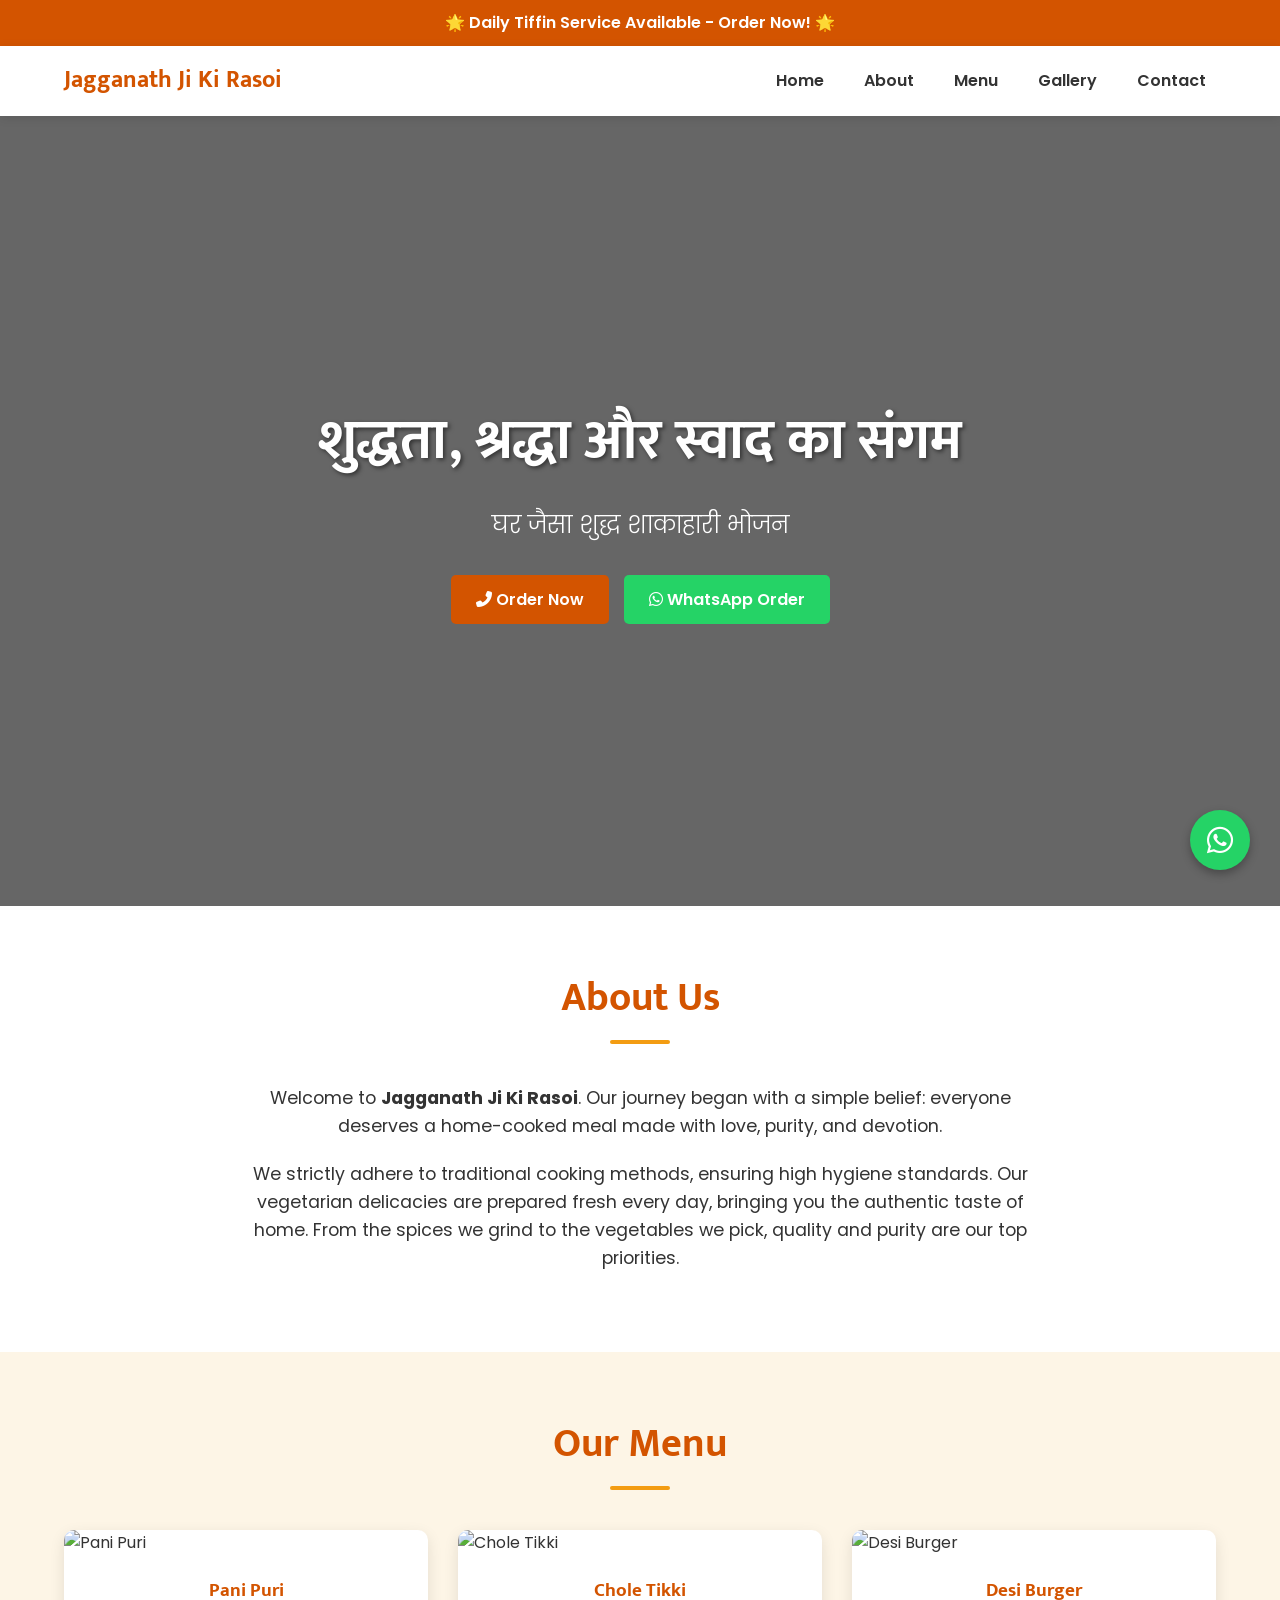
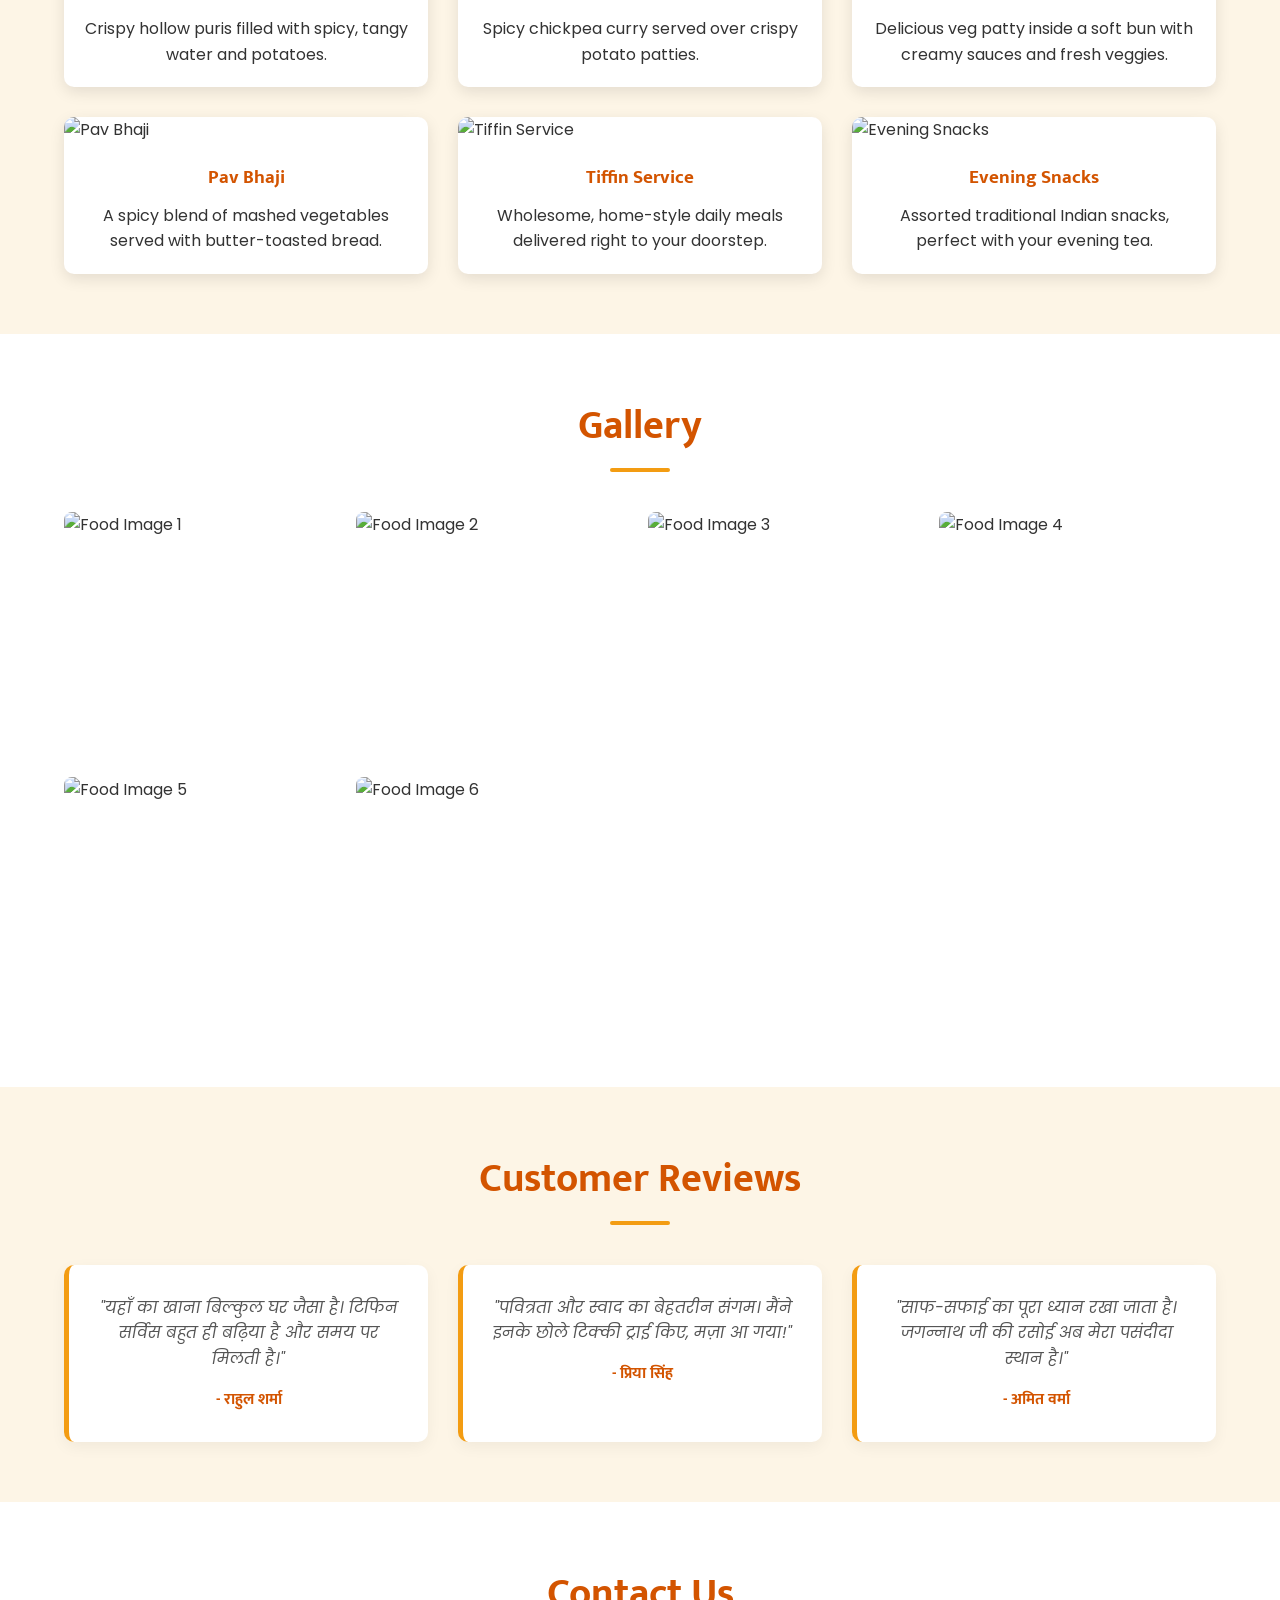
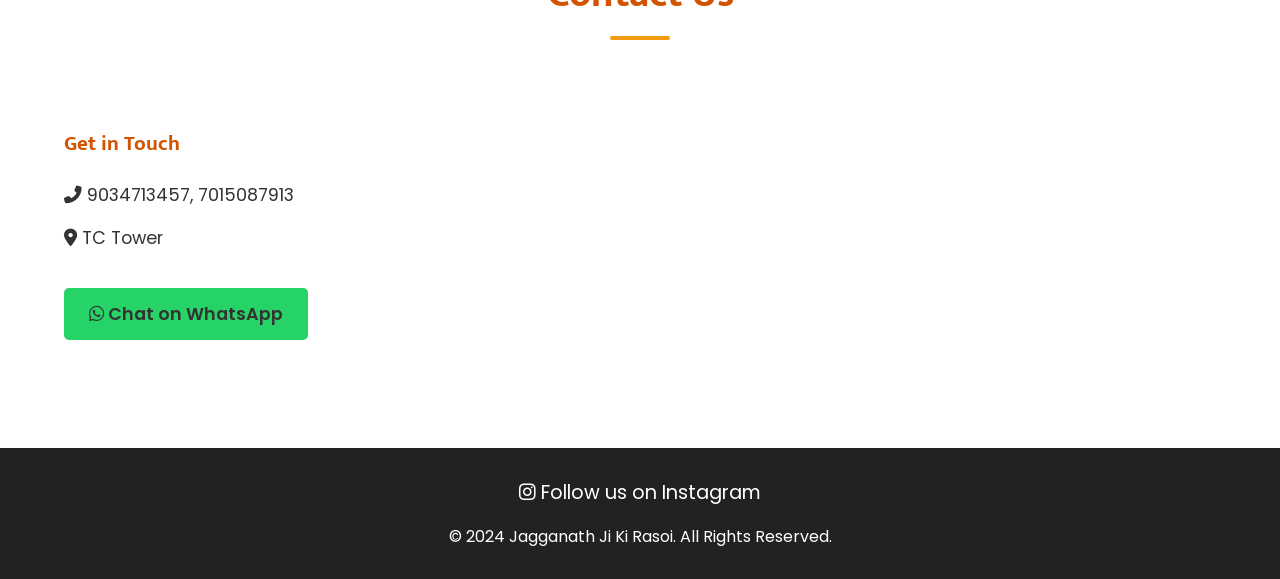
==== index.html @ ea71db80 "Add files via upload" ====
<!DOCTYPE html>
<html lang="hi">
<head>
    <meta charset="UTF-8">
    <meta name="viewport" content="width=device-width, initial-scale=1.0">
    <title>Jagganath Ji Ki Rasoi - शुद्धता, श्रद्धा और स्वाद का संगम</title>
    <link rel="stylesheet" href="style.css">
    <!-- Google Fonts -->
    <link href="https://fonts.googleapis.com/css2?family=Mukta:wght@300;400;600;700&family=Poppins:wght@300;400;600;700&display=swap" rel="stylesheet">
    <!-- Font Awesome for Icons -->
    <link rel="stylesheet" href="https://cdnjs.cloudflare.com/ajax/libs/font-awesome/6.4.0/css/all.min.css">
</head>
<body>
    <!-- Top Banner -->
    <div class="top-banner">
        <span>🌟 Daily Tiffin Service Available - Order Now! 🌟</span>
    </div>

    <!-- Header / Navbar -->
    <header id="header">
        <div class="container navbar">
            <div class="logo">
                <a href="#home">Jagganath Ji Ki Rasoi</a>
            </div>
            <div class="menu-toggle" id="mobile-menu">
                <i class="fas fa-bars"></i>
            </div>
            <nav>
                <ul class="nav-list">
                    <li><a href="#home">Home</a></li>
                    <li><a href="#about">About</a></li>
                    <li><a href="#menu">Menu</a></li>
                    <li><a href="#gallery">Gallery</a></li>
                    <li><a href="#contact">Contact</a></li>
                </ul>
            </nav>
        </div>
    </header>

    <!-- Hero Section -->
    <section id="home" class="hero fade-in">
        <div class="hero-content">
            <h1>शुद्धता, श्रद्धा और स्वाद का संगम</h1>
            <p>घर जैसा शुद्ध शाकाहारी भोजन</p>
            <div class="hero-buttons">
                <a href="tel:9034713457" class="btn btn-primary"><i class="fas fa-phone-alt"></i> Order Now</a>
                <a href="https://wa.me/919034713457?text=Hello%20Jagganath%20Ji%20Ki%20Rasoi,%20I%20would%20like%20to%20order%20food." target="_blank" class="btn btn-whatsapp"><i class="fab fa-whatsapp"></i> WhatsApp Order</a>
            </div>
        </div>
    </section>

    <!-- About Section -->
    <section id="about" class="about section fade-in">
        <div class="container">
            <h2 class="section-title">About Us</h2>
            <div class="about-content">
                <div class="about-text">
                    <p>Welcome to <strong>Jagganath Ji Ki Rasoi</strong>. Our journey began with a simple belief: everyone deserves a home-cooked meal made with love, purity, and devotion.</p>
                    <p>We strictly adhere to traditional cooking methods, ensuring high hygiene standards. Our vegetarian delicacies are prepared fresh every day, bringing you the authentic taste of home. From the spices we grind to the vegetables we pick, quality and purity are our top priorities.</p>
                </div>
            </div>
        </div>
    </section>

    <!-- Menu Section -->
    <section id="menu" class="menu section bg-light fade-in">
        <div class="container">
            <h2 class="section-title">Our Menu</h2>
            <div class="menu-grid" id="menu-grid">
                <!-- Products will be dynamically loaded here from script.js -->
            </div>
        </div>
    </section>

    <!-- Gallery Section -->
    <section id="gallery" class="gallery section fade-in">
        <div class="container">
            <h2 class="section-title">Gallery</h2>
            <div class="gallery-grid">
                <img src="https://images.unsplash.com/photo-1589302168068-964664d93dc0?ixlib=rb-4.0.3&auto=format&fit=crop&w=500&q=60" alt="Food Image 1" class="gallery-img">
                <img src="https://images.unsplash.com/photo-1585937421612-70a008356fbe?ixlib=rb-4.0.3&auto=format&fit=crop&w=500&q=60" alt="Food Image 2" class="gallery-img">
                <img src="https://images.unsplash.com/photo-1601050690597-df0568f70950?ixlib=rb-4.0.3&auto=format&fit=crop&w=500&q=60" alt="Food Image 3" class="gallery-img">
                <img src="https://images.unsplash.com/photo-1565557623262-b51c2513a641?ixlib=rb-4.0.3&auto=format&fit=crop&w=500&q=60" alt="Food Image 4" class="gallery-img">
                <img src="https://images.unsplash.com/photo-1546069901-ba9599a7e63c?ixlib=rb-4.0.3&auto=format&fit=crop&w=500&q=60" alt="Food Image 5" class="gallery-img">
                <img src="https://images.unsplash.com/photo-1606491956689-2ea866880c84?ixlib=rb-4.0.3&auto=format&fit=crop&w=500&q=60" alt="Food Image 6" class="gallery-img">
            </div>
        </div>
    </section>

    <!-- Lightbox for Gallery -->
    <div id="lightbox" class="lightbox">
        <span class="close-lightbox">&times;</span>
        <img class="lightbox-content" id="lightbox-img">
    </div>

    <!-- Testimonials Section -->
    <section id="testimonials" class="testimonials section bg-light fade-in">
        <div class="container">
            <h2 class="section-title">Customer Reviews</h2>
            <div class="testimonial-grid">
                <div class="testimonial-card">
                    <p class="review">"यहाँ का खाना बिल्कुल घर जैसा है। टिफिन सर्विस बहुत ही बढ़िया है और समय पर मिलती है।"</p>
                    <h4>- राहुल शर्मा</h4>
                </div>
                <div class="testimonial-card">
                    <p class="review">"पवित्रता और स्वाद का बेहतरीन संगम। मैंने इनके छोले टिक्की ट्राई किए, मज़ा आ गया!"</p>
                    <h4>- प्रिया सिंह</h4>
                </div>
                <div class="testimonial-card">
                    <p class="review">"साफ-सफाई का पूरा ध्यान रखा जाता है। जगन्नाथ जी की रसोई अब मेरा पसंदीदा स्थान है।"</p>
                    <h4>- अमित वर्मा</h4>
                </div>
            </div>
        </div>
    </section>

    <!-- Contact Section -->
    <section id="contact" class="contact section fade-in">
        <div class="container">
            <h2 class="section-title">Contact Us</h2>
            <div class="contact-content">
                <div class="contact-info">
                    <h3>Get in Touch</h3>
                    <p><i class="fas fa-phone-alt"></i> <a href="tel:9034713457">9034713457</a>, <a href="tel:7015087913">7015087913</a></p>
                    <p><i class="fas fa-map-marker-alt"></i> TC Tower</p>
                    <a href="https://wa.me/919034713457?text=Hello%20Jagganath%20Ji%20Ki%20Rasoi" target="_blank" class="btn btn-whatsapp mt-2"><i class="fab fa-whatsapp"></i> Chat on WhatsApp</a>
                </div>
                <div class="contact-map">
                    <!-- Embedded Google Map placeholder for TC Tower -->
                    <iframe src="https://maps.app.goo.gl/VBDymufey191ksJdA" width="100%" height="300" style="border:0;" allowfullscreen="" loading="lazy"></iframe>
                </div>
            </div>
        </div>
    </section>

    <!-- Footer -->
    <footer>
        <div class="container footer-content">
            <div class="social-links">
                <a href="#" target="_blank"><i class="fab fa-instagram"></i> Follow us on Instagram</a>
            </div>
            <p>&copy; 2024 Jagganath Ji Ki Rasoi. All Rights Reserved.</p>
        </div>
    </footer>

    <!-- Floating WhatsApp Button -->
    <a href="https://wa.me/919034713457?text=Hello%20Jagganath%20Ji%20Ki%20Rasoi" target="_blank" class="floating-whatsapp">
        <i class="fab fa-whatsapp"></i>
    </a>

    <script src="script.js"></script>
</body>
</html>
---- style.css ----
/* Reset and Base Styles */
* {
    margin: 0;
    padding: 0;
    box-sizing: border-box;
}

:root {
    --primary-color: #d35400; /* Deep Orange */
    --secondary-color: #f39c12; /* Saffron Yellow */
    --accent-color: #e67e22; /* Carrot Orange */
    --text-color: #333333;
    --light-bg: #fdf5e6; /* Light Brown/Cream */
    --white: #ffffff;
    --whatsapp-green: #25D366;
    --transition: all 0.3s ease;
}

html {
    scroll-behavior: smooth;
    font-size: 16px;
}

body {
    font-family: 'Poppins', sans-serif;
    color: var(--text-color);
    background-color: var(--white);
    line-height: 1.6;
    overflow-x: hidden;
}

h1, h2, h3, h4, h5, h6 {
    font-family: 'Mukta', sans-serif;
}

a {
    text-decoration: none;
    color: inherit;
}

ul {
    list-style: none;
}

.container {
    width: 90%;
    max-width: 1200px;
    margin: 0 auto;
}

.section {
    padding: 60px 0;
}

.bg-light {
    background-color: var(--light-bg);
}

.section-title {
    text-align: center;
    font-size: 2.5rem;
    color: var(--primary-color);
    margin-bottom: 40px;
    position: relative;
}

.section-title::after {
    content: '';
    display: block;
    width: 60px;
    height: 4px;
    background-color: var(--secondary-color);
    margin: 10px auto 0;
    border-radius: 2px;
}

/* Top Banner */
.top-banner {
    background-color: var(--primary-color);
    color: var(--white);
    text-align: center;
    padding: 10px 0;
    font-size: 1rem;
    font-weight: 600;
}

/* Header & Navbar */
header {
    background-color: var(--white);
    box-shadow: 0 2px 10px rgba(0, 0, 0, 0.1);
    position: sticky;
    top: 0;
    z-index: 1000;
    transition: var(--transition);
}

header.scrolled {
    padding: 5px 0;
}

.navbar {
    display: flex;
    justify-content: space-between;
    align-items: center;
    height: 70px;
}

.logo a {
    font-size: 1.5rem;
    font-weight: 700;
    color: var(--primary-color);
    font-family: 'Mukta', sans-serif;
}

.nav-list {
    display: flex;
    gap: 20px;
}

.nav-list li a {
    font-weight: 600;
    padding: 10px;
    transition: var(--transition);
}

.nav-list li a:hover {
    color: var(--accent-color);
}

.menu-toggle {
    display: none;
    font-size: 1.5rem;
    cursor: pointer;
    color: var(--primary-color);
}

/* Hero Section */
.hero {
    height: calc(100vh - 70px - 40px); /* Subtract header and banner */
    min-height: 500px;
    background: linear-gradient(rgba(0,0,0,0.6), rgba(0,0,0,0.6)), url('https://images.unsplash.com/photo-1517244683847-7456b63c5969?ixlib=rb-4.0.3&auto=format&fit=crop&w=1920&q=80') center/cover no-repeat;
    display: flex;
    align-items: center;
    justify-content: center;
    text-align: center;
    color: var(--white);
}

.hero-content h1 {
    font-size: 3.5rem;
    margin-bottom: 20px;
    text-shadow: 2px 2px 4px rgba(0,0,0,0.5);
}

.hero-content p {
    font-size: 1.5rem;
    margin-bottom: 30px;
    font-weight: 300;
}

.hero-buttons {
    display: flex;
    gap: 15px;
    justify-content: center;
    flex-wrap: wrap;
}

.btn {
    display: inline-block;
    padding: 12px 25px;
    border-radius: 5px;
    font-weight: 600;
    transition: var(--transition);
    cursor: pointer;
}

.btn-primary {
    background-color: var(--primary-color);
    color: var(--white);
}

.btn-primary:hover {
    background-color: var(--accent-color);
}

.btn-whatsapp {
    background-color: var(--whatsapp-green);
    color: var(--white);
}

.btn-whatsapp:hover {
    background-color: #20b858;
}

/* About Section */
.about-content {
    max-width: 800px;
    margin: 0 auto;
    text-align: center;
    font-size: 1.1rem;
}

.about-text p {
    margin-bottom: 20px;
}

/* Menu Section */
.menu-grid {
    display: grid;
    grid-template-columns: repeat(auto-fit, minmax(300px, 1fr));
    gap: 30px;
}

.menu-card {
    background-color: var(--white);
    border-radius: 10px;
    overflow: hidden;
    box-shadow: 0 5px 15px rgba(0,0,0,0.1);
    transition: var(--transition);
}

.menu-card:hover {
    transform: translateY(-5px);
    box-shadow: 0 8px 25px rgba(0,0,0,0.15);
}

.menu-card img {
    width: 100%;
    height: 200px;
    object-fit: cover;
}

.card-content {
    padding: 20px;
    text-align: center;
}

.card-content h3 {
    color: var(--primary-color);
    margin-bottom: 10px;
}

/* Gallery Section */
.gallery-grid {
    display: grid;
    grid-template-columns: repeat(auto-fit, minmax(250px, 1fr));
    gap: 15px;
}

.gallery-img {
    width: 100%;
    height: 250px;
    object-fit: cover;
    border-radius: 8px;
    cursor: pointer;
    transition: var(--transition);
}

.gallery-img:hover {
    transform: scale(1.03);
    box-shadow: 0 5px 15px rgba(0,0,0,0.2);
}

/* Lightbox */
.lightbox {
    display: none;
    position: fixed;
    z-index: 2000;
    left: 0;
    top: 0;
    width: 100%;
    height: 100%;
    background-color: rgba(0, 0, 0, 0.9);
    align-items: center;
    justify-content: center;
}

.lightbox-content {
    max-width: 90%;
    max-height: 80vh;
    border-radius: 5px;
}

.close-lightbox {
    position: absolute;
    top: 30px;
    right: 40px;
    color: var(--white);
    font-size: 40px;
    font-weight: bold;
    cursor: pointer;
    transition: var(--transition);
}

.close-lightbox:hover {
    color: var(--secondary-color);
}

/* Testimonials */
.testimonial-grid {
    display: grid;
    grid-template-columns: repeat(auto-fit, minmax(300px, 1fr));
    gap: 30px;
}

.testimonial-card {
    background-color: var(--white);
    padding: 30px;
    border-radius: 10px;
    box-shadow: 0 5px 15px rgba(0,0,0,0.05);
    text-align: center;
    border-left: 5px solid var(--secondary-color);
}

.review {
    font-style: italic;
    margin-bottom: 15px;
    color: #555;
}

.testimonial-card h4 {
    color: var(--primary-color);
}

/* Contact Section */
.contact-content {
    display: grid;
    grid-template-columns: 1fr 1fr;
    gap: 40px;
    align-items: center;
}

.contact-info {
    font-size: 1.1rem;
}

.contact-info h3 {
    margin-bottom: 20px;
    color: var(--primary-color);
}

.contact-info p {
    margin-bottom: 15px;
}

.contact-info a {
    color: var(--text-color);
    transition: var(--transition);
}

.contact-info a:hover {
    color: var(--primary-color);
}

.mt-2 {
    margin-top: 20px;
}

/* Footer */
footer {
    background-color: #222;
    color: var(--white);
    padding: 30px 0;
    text-align: center;
}

.footer-content {
    display: flex;
    flex-direction: column;
    align-items: center;
    gap: 15px;
}

.social-links a {
    font-size: 1.2rem;
    transition: var(--transition);
}

.social-links a:hover {
    color: var(--secondary-color);
}

/* Floating WhatsApp */
.floating-whatsapp {
    position: fixed;
    bottom: 30px;
    right: 30px;
    background-color: var(--whatsapp-green);
    color: var(--white);
    width: 60px;
    height: 60px;
    border-radius: 50%;
    display: flex;
    justify-content: center;
    align-items: center;
    font-size: 30px;
    box-shadow: 0 4px 10px rgba(0,0,0,0.3);
    z-index: 1000;
    transition: var(--transition);
}

.floating-whatsapp:hover {
    transform: scale(1.1);
}

/* Fade In Animation */
.fade-in {
    opacity: 0;
    transform: translateY(30px);
    transition: opacity 0.8s ease-out, transform 0.8s ease-out;
}

.fade-in.appear {
    opacity: 1;
    transform: translateY(0);
}

/* Responsive Design */
@media (max-width: 768px) {
    .menu-toggle {
        display: block;
    }
    
    .nav-list {
        position: absolute;
        top: 70px;
        left: -100%;
        flex-direction: column;
        background-color: var(--white);
        width: 100%;
        text-align: center;
        padding: 20px 0;
        box-shadow: 0 5px 10px rgba(0,0,0,0.1);
        transition: var(--transition);
    }
    
    .nav-list.active {
        left: 0;
    }
    
    .hero-content h1 {
        font-size: 2.5rem;
    }
    
    .contact-content {
        grid-template-columns: 1fr;
    }
}
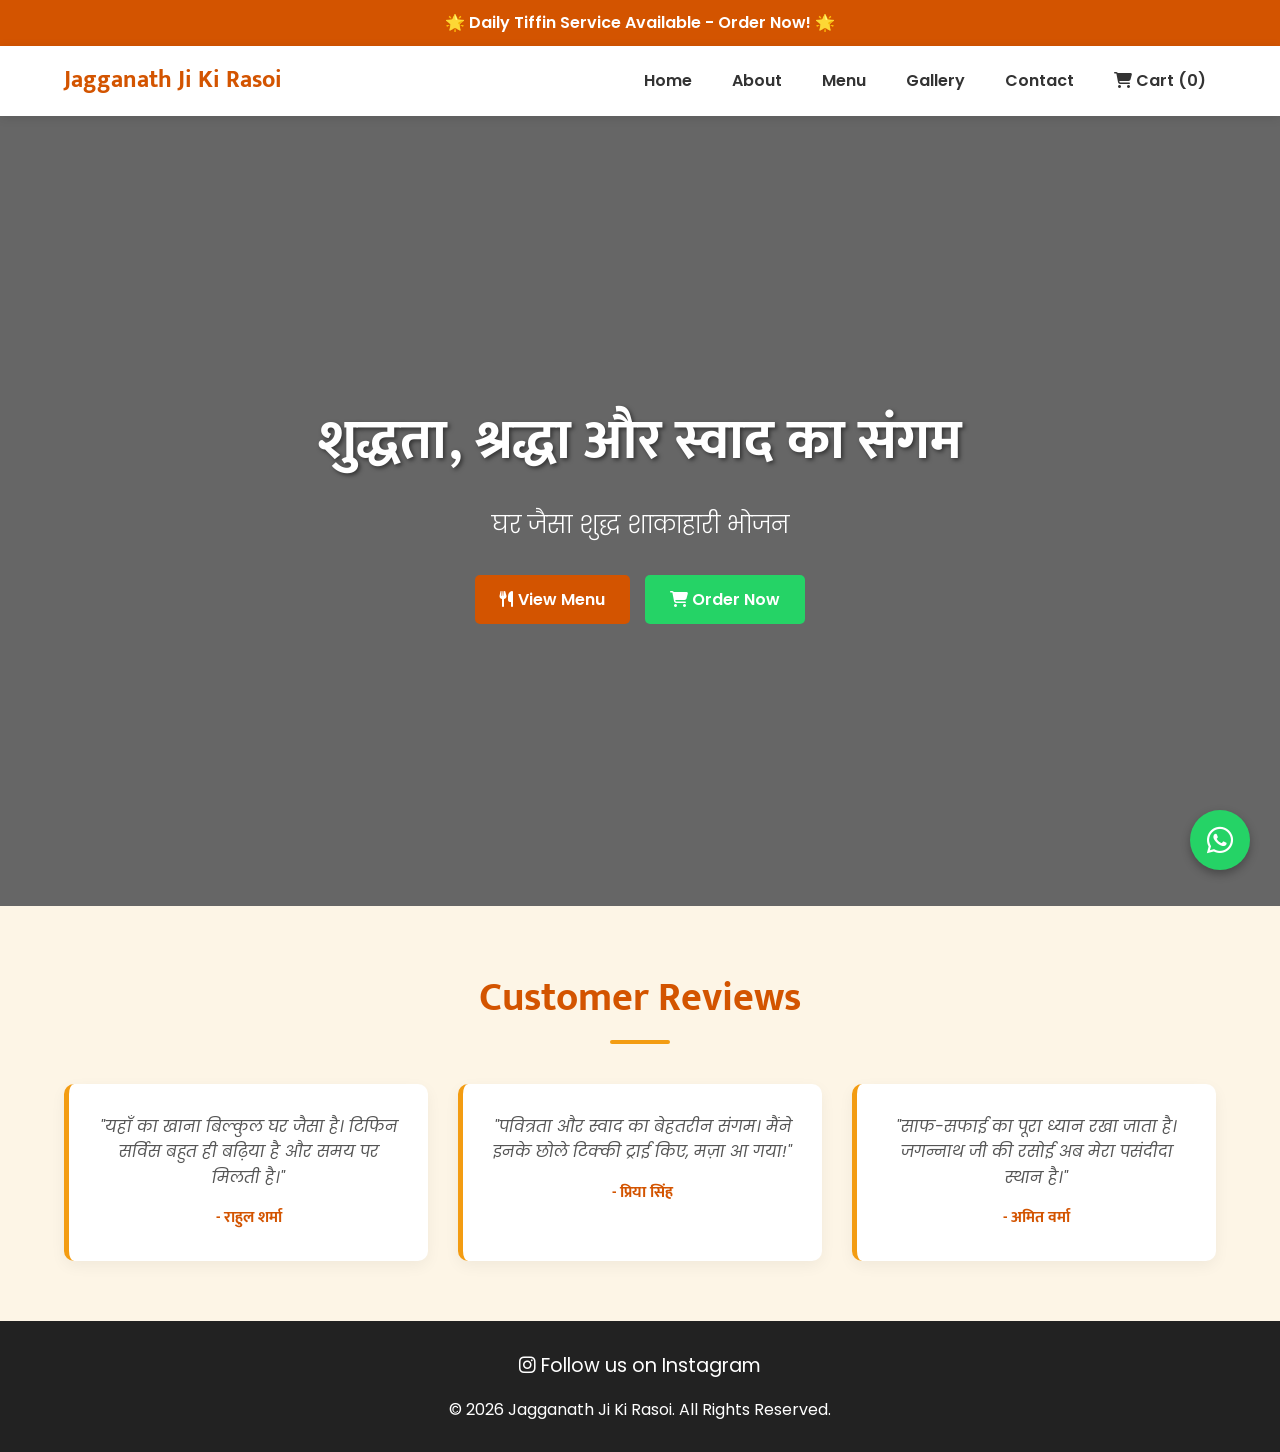
==== commit 754b7d2c: "Add files via upload" ====
--- a/index.html
+++ b/index.html
@@ -4,6 +4,7 @@
     <meta charset="UTF-8">
     <meta name="viewport" content="width=device-width, initial-scale=1.0">
     <title>Jagganath Ji Ki Rasoi - शुद्धता, श्रद्धा और स्वाद का संगम</title>
+    <meta property="og:image" content="/images/preview.jpg">
     <link rel="stylesheet" href="style.css">
     <!-- Google Fonts -->
     <link href="https://fonts.googleapis.com/css2?family=Mukta:wght@300;400;600;700&family=Poppins:wght@300;400;600;700&display=swap" rel="stylesheet">
@@ -20,18 +21,19 @@
     <header id="header">
         <div class="container navbar">
             <div class="logo">
-                <a href="#home">Jagganath Ji Ki Rasoi</a>
+                <a href="/home">Jagganath Ji Ki Rasoi</a>
             </div>
             <div class="menu-toggle" id="mobile-menu">
                 <i class="fas fa-bars"></i>
             </div>
             <nav>
                 <ul class="nav-list">
-                    <li><a href="#home">Home</a></li>
-                    <li><a href="#about">About</a></li>
-                    <li><a href="#menu">Menu</a></li>
-                    <li><a href="#gallery">Gallery</a></li>
-                    <li><a href="#contact">Contact</a></li>
+                    <li><a href="/home">Home</a></li>
+                    <li><a href="/about">About</a></li>
+                    <li><a href="/menu">Menu</a></li>
+                    <li><a href="/gallery">Gallery</a></li>
+                    <li><a href="/contact">Contact</a></li>
+                    <li><a href="/order"><i class="fas fa-shopping-cart"></i> Cart (<span class="cart-count">0</span>)</a></li>
                 </ul>
             </nav>
         </div>
@@ -43,55 +45,11 @@
             <h1>शुद्धता, श्रद्धा और स्वाद का संगम</h1>
             <p>घर जैसा शुद्ध शाकाहारी भोजन</p>
             <div class="hero-buttons">
-                <a href="tel:9034713457" class="btn btn-primary"><i class="fas fa-phone-alt"></i> Order Now</a>
-                <a href="https://wa.me/919034713457?text=Hello%20Jagganath%20Ji%20Ki%20Rasoi,%20I%20would%20like%20to%20order%20food." target="_blank" class="btn btn-whatsapp"><i class="fab fa-whatsapp"></i> WhatsApp Order</a>
+                <a href="/menu" class="btn btn-primary"><i class="fas fa-utensils"></i> View Menu</a>
+                <a href="/order" class="btn btn-whatsapp"><i class="fas fa-shopping-cart"></i> Order Now</a>
             </div>
         </div>
     </section>
-
-    <!-- About Section -->
-    <section id="about" class="about section fade-in">
-        <div class="container">
-            <h2 class="section-title">About Us</h2>
-            <div class="about-content">
-                <div class="about-text">
-                    <p>Welcome to <strong>Jagganath Ji Ki Rasoi</strong>. Our journey began with a simple belief: everyone deserves a home-cooked meal made with love, purity, and devotion.</p>
-                    <p>We strictly adhere to traditional cooking methods, ensuring high hygiene standards. Our vegetarian delicacies are prepared fresh every day, bringing you the authentic taste of home. From the spices we grind to the vegetables we pick, quality and purity are our top priorities.</p>
-                </div>
-            </div>
-        </div>
-    </section>
-
-    <!-- Menu Section -->
-    <section id="menu" class="menu section bg-light fade-in">
-        <div class="container">
-            <h2 class="section-title">Our Menu</h2>
-            <div class="menu-grid" id="menu-grid">
-                <!-- Products will be dynamically loaded here from script.js -->
-            </div>
-        </div>
-    </section>
-
-    <!-- Gallery Section -->
-    <section id="gallery" class="gallery section fade-in">
-        <div class="container">
-            <h2 class="section-title">Gallery</h2>
-            <div class="gallery-grid">
-                <img src="https://images.unsplash.com/photo-1589302168068-964664d93dc0?ixlib=rb-4.0.3&auto=format&fit=crop&w=500&q=60" alt="Food Image 1" class="gallery-img">
-                <img src="https://images.unsplash.com/photo-1585937421612-70a008356fbe?ixlib=rb-4.0.3&auto=format&fit=crop&w=500&q=60" alt="Food Image 2" class="gallery-img">
-                <img src="https://images.unsplash.com/photo-1601050690597-df0568f70950?ixlib=rb-4.0.3&auto=format&fit=crop&w=500&q=60" alt="Food Image 3" class="gallery-img">
-                <img src="https://images.unsplash.com/photo-1565557623262-b51c2513a641?ixlib=rb-4.0.3&auto=format&fit=crop&w=500&q=60" alt="Food Image 4" class="gallery-img">
-                <img src="https://images.unsplash.com/photo-1546069901-ba9599a7e63c?ixlib=rb-4.0.3&auto=format&fit=crop&w=500&q=60" alt="Food Image 5" class="gallery-img">
-                <img src="https://images.unsplash.com/photo-1606491956689-2ea866880c84?ixlib=rb-4.0.3&auto=format&fit=crop&w=500&q=60" alt="Food Image 6" class="gallery-img">
-            </div>
-        </div>
-    </section>
-
-    <!-- Lightbox for Gallery -->
-    <div id="lightbox" class="lightbox">
-        <span class="close-lightbox">&times;</span>
-        <img class="lightbox-content" id="lightbox-img">
-    </div>
 
     <!-- Testimonials Section -->
     <section id="testimonials" class="testimonials section bg-light fade-in">
@@ -114,32 +72,13 @@
         </div>
     </section>
 
-    <!-- Contact Section -->
-    <section id="contact" class="contact section fade-in">
-        <div class="container">
-            <h2 class="section-title">Contact Us</h2>
-            <div class="contact-content">
-                <div class="contact-info">
-                    <h3>Get in Touch</h3>
-                    <p><i class="fas fa-phone-alt"></i> <a href="tel:9034713457">9034713457</a>, <a href="tel:7015087913">7015087913</a></p>
-                    <p><i class="fas fa-map-marker-alt"></i> TC Tower</p>
-                    <a href="https://wa.me/919034713457?text=Hello%20Jagganath%20Ji%20Ki%20Rasoi" target="_blank" class="btn btn-whatsapp mt-2"><i class="fab fa-whatsapp"></i> Chat on WhatsApp</a>
-                </div>
-                <div class="contact-map">
-                    <!-- Embedded Google Map placeholder for TC Tower -->
-                    <iframe src="https://maps.app.goo.gl/VBDymufey191ksJdA" width="100%" height="300" style="border:0;" allowfullscreen="" loading="lazy"></iframe>
-                </div>
-            </div>
-        </div>
-    </section>
-
     <!-- Footer -->
     <footer>
         <div class="container footer-content">
             <div class="social-links">
-                <a href="#" target="_blank"><i class="fab fa-instagram"></i> Follow us on Instagram</a>
+                <a href="https://www.instagram.com/jagganath_ji_ki_rasoi/" target="_blank"><i class="fab fa-instagram"></i> Follow us on Instagram</a>
             </div>
-            <p>&copy; 2024 Jagganath Ji Ki Rasoi. All Rights Reserved.</p>
+            <p>&copy; 2026 Jagganath Ji Ki Rasoi. All Rights Reserved.</p>
         </div>
     </footer>
 
--- a/style.css
+++ b/style.css
@@ -401,6 +401,32 @@
 
 .floating-whatsapp:hover {
     transform: scale(1.1);
+}
+
+/* Toast Notification */
+.toast {
+    visibility: hidden;
+    min-width: 250px;
+    background-color: var(--primary-color);
+    color: #fff;
+    text-align: center;
+    border-radius: 5px;
+    padding: 16px;
+    position: fixed;
+    z-index: 3000;
+    left: 50%;
+    bottom: 30px;
+    transform: translateX(-50%);
+    font-size: 1rem;
+    box-shadow: 0 4px 10px rgba(0,0,0,0.2);
+    opacity: 0;
+    transition: opacity 0.5s, bottom 0.5s;
+}
+
+.toast.show {
+    visibility: visible;
+    opacity: 1;
+    bottom: 50px;
 }
 
 /* Fade In Animation */
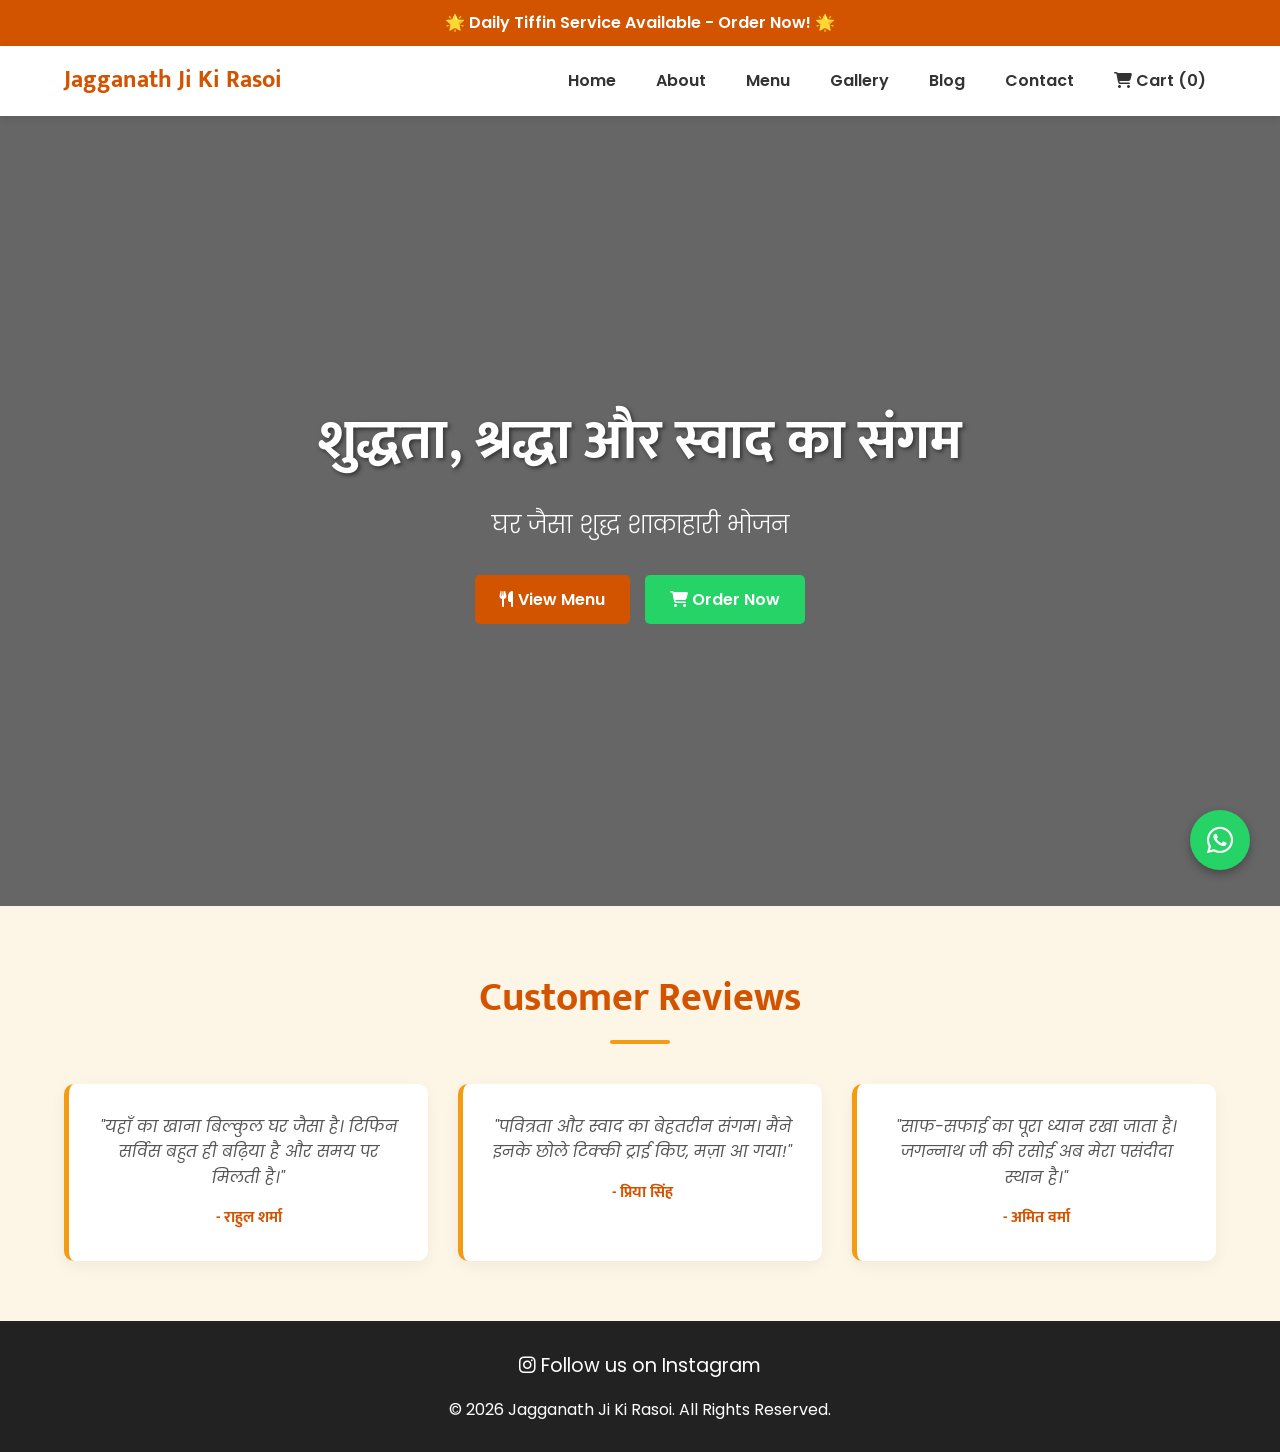
==== commit 044118ea: "Fix HTML formatting and add Blog link" ====
--- a/index.html
+++ b/index.html
@@ -32,6 +32,7 @@
                     <li><a href="/about">About</a></li>
                     <li><a href="/menu">Menu</a></li>
                     <li><a href="/gallery">Gallery</a></li>
+                    <li><a href="/blog">Blog</a></li>
                     <li><a href="/contact">Contact</a></li>
                     <li><a href="/order"><i class="fas fa-shopping-cart"></i> Cart (<span class="cart-count">0</span>)</a></li>
                 </ul>
@@ -89,4 +90,4 @@
 
     <script src="script.js"></script>
 </body>
-</html>+</html>
